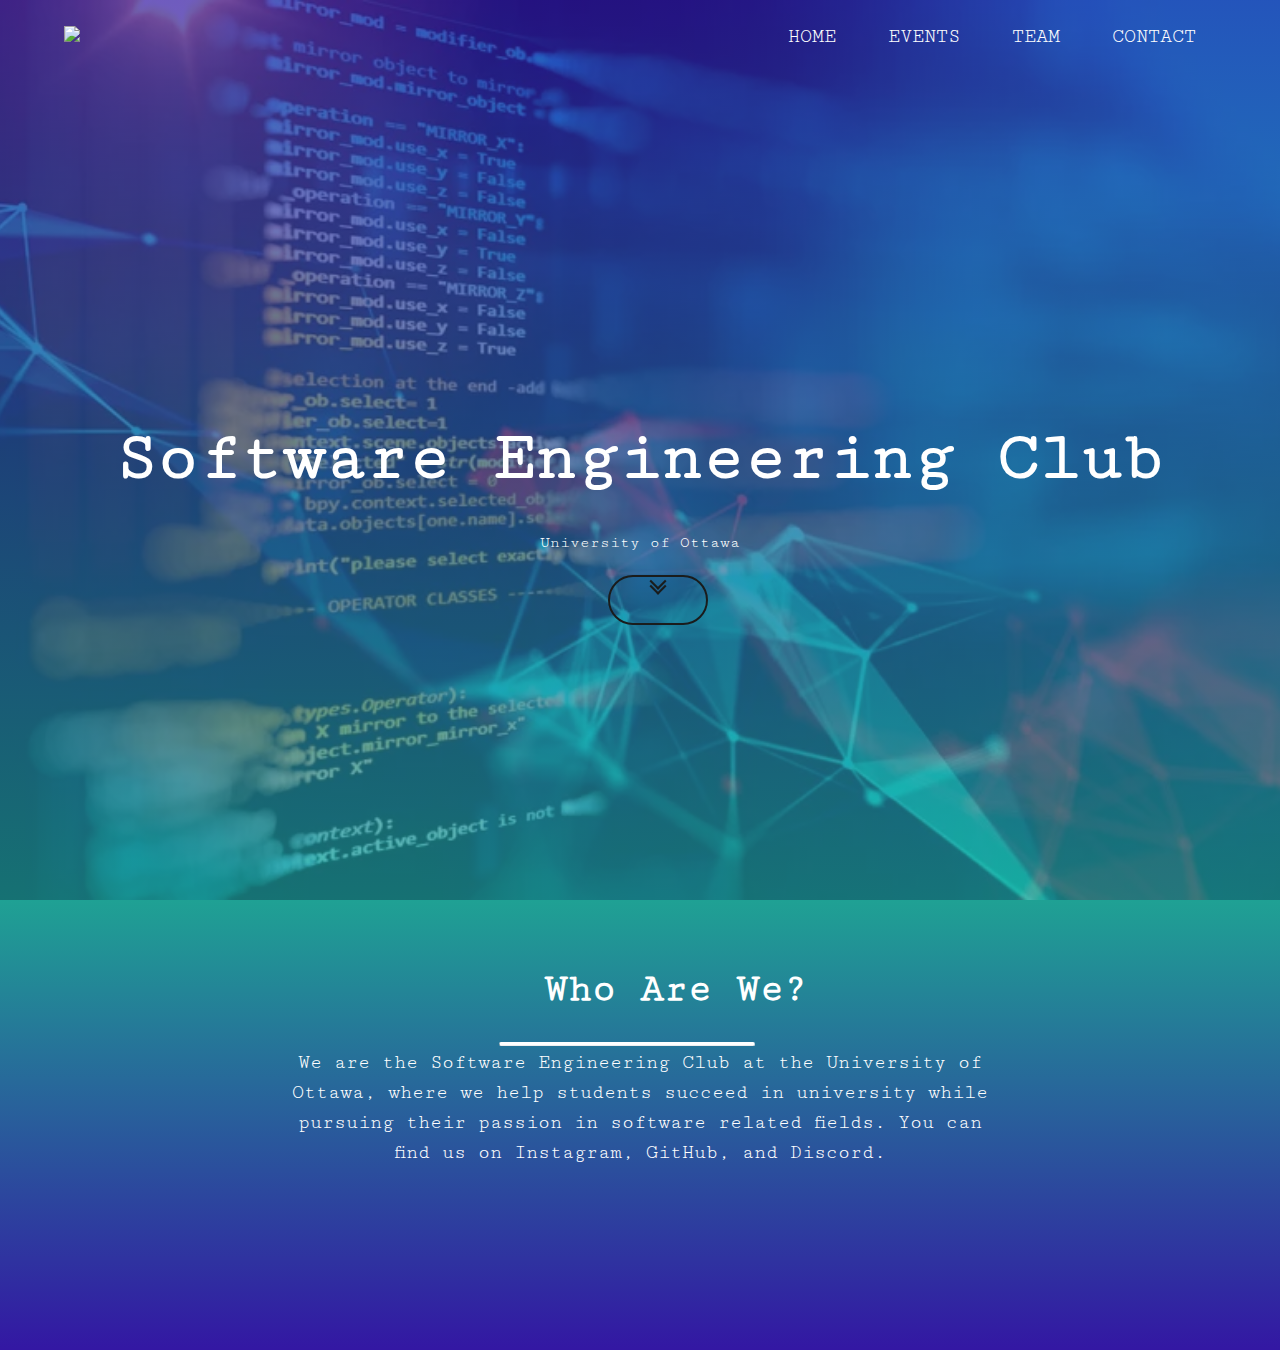
==== index.html @ 4d1f394a "Merge pull request #10 from SEC-uOttawa/teamsPage" ====
<!DOCTYPE html>
<html lang="en">
    <head>
        <title>SEC | Home</title>
        <meta charset="utf-8">
        <meta name="viewport" content="width=device-width, initial-scale=1.0">
        <link rel="stylesheet" href="css/style.css">
        <link rel="stylesheet" href="css/transition.css">
        <link href='images/SEC_logo.png' rel='icon' type='image/x-icon' />
    </head>

    <body>
        <div class="transition transition-1 is-active"></div>
        <section class="header">
            <nav class="navbar">
                <a href="index.html"> <img src="images/SEC_logo.png" class="logo"></img></a>
                <ul>
                    <li><a href="index.html">Home</a></li>
                    <li><a href="events.html">Events</a></li>
                    <li><a href="team.html">Team</a></li>
                    <li><a href="contact.html">Contact</a></li>
                </ul>
            </nav>

            <dov class="title">
                <h1>Software Engineering Club</h1>
                <p>University of Ottawa</p>
                <a href="#about-us">
                    <div class="scroll-down"></div>
                </a>
            </dov>
        </section>
    </body>

    <body>
        <section id="about-us">
            <div class="about-us-div">
                <div class="about-us-title">
                    <h1>Who Are We?</h1>
                </div>
        
                <div class="line">
                    <hr class="dividor">
                </div>
        
                <div class="about-us-description">
                    <p>We are the Software Engineering Club at the University of Ottawa, where we help students succeed in university 
                        while pursuing their passion in software related fields. You can find us on Instagram, GitHub, and Discord.</p>
                </div>
            </div>
        </section>
        <script src="transition.js"></script>
    </body>
</html>
---- css/style.css ----
@import url('https://fonts.googleapis.com/css2?family=Cutive+Mono&display=swap');

* {
    margin: 0;
    padding: 0;
    box-sizing: border-box;
}

html {
    scroll-behavior: smooth;
}

body {
    line-height: 1.5;
    font-family: 'Cutive Mono', monospace;
}

.header {
    width: 100%;
    height: 100vh;
    background: linear-gradient(rgba(51, 23, 163, 0.7), rgba(31, 161, 148, 0.7)), url(../images/gitwallpaper.webp);
    background-size: cover;
    background-position: center;
}

.navbar {
    width: 90%;
    height: 8%;
    margin: auto;
    padding: 1px 0;
    display: flex;
    align-items: center;
    justify-content: space-between;
    font-size: 20px;
}

.logo {
    width: 110px;
    cursor: pointer;
}

.navbar ul li {
    list-style: none;
    display: inline-block;
    margin: 0 20px;
    position: relative;
}

.navbar ul li a {
    text-decoration: none;
    color: #fff;
    text-transform: uppercase;
}

.navbar ul li::after {
    content: "";
    height: 3px;
    width: 0;
    background: #1a1c1c;
    position: absolute;
    left: 0;
    bottom: 2%;
    transition: 0.5s;
}

.navbar ul li:hover:after {
    width: 100%;
}

.title {
    width: 100%;
    position: absolute;
    top: 50%;
    transform: translateY(-50%);
    text-align: center;
    color: #1a1c1c;
}

.title h1 {
    font-size: 70px;
    margin-top: 80px;
    color: #ffffff;
}

.title p {
    margin: 20px auto;
    line-height: 25px;
    color: #ffffff;
}

.scroll-down {
    height: 50px;
    width: 100px;
    border: 2px solid #1a1c1c;
    border-radius: 25px;
    position: absolute;
    left: 47.5%;
    top: 100%;
    cursor: pointer;
}

.scroll-down::before,
.scroll-down::after {
    content: '';
    position: absolute;
    top: 20%;
    left: 50%;
    border: 2px solid #1a1c1c;
    height: 10px;
    width: 10px;
    transform: translate(-50%, -90%) rotate(45deg);
    border-top: transparent;
    border-left: transparent;
    animation: scroll-down 1s ease-in-out infinite;
}

.scroll-down::after {
    top: 30%;
    animation-delay: .3s;
}

@keyframes scroll-down {
    0% {
        opacity: 0;
    }

    30% {
        opacity: 1;
    }

    60% {
        opacity: 1;
    }

    100% {
        opacity: 0;
        top: 80%;
    }
}

button {
    font-family: 'Cutive Mono', monospace;
    width: 200px;
    padding: 15px 0;
    text-align: center;
    margin: 20px 10px;
    border-radius: 25px;
    font-weight: bold;
    border: 2px solid #153B54;
    background: transparent;
    color: #fff;
    cursor: pointer;
    position: relative;
    overflow: hidden;
}

span {
    background: #153B54;
    height: 100%;
    width: 0;
    border-radius: 25px;
    position: absolute;
    left: 0;
    bottom: 0;
    z-index: -1;
    transition: 0.5s;
}

button:hover span {
    width: 100%;
}

button:hover span {
    border: none
}

#about-us {
    min-height: 50vh;
    width: 100%;
    display: flex;
    background: linear-gradient(#1fa194, #3317a3);;
}

.about-us-title {
    width: 55%;
    position: absolute;
    top: 108%;
    left: 42.5%;
    transform: translateY(-50%);
    text-align: left;
}

.about-us-title h1 {
    font-size: 40px;
    margin-top: 5%;
    color: #ffffff;
}

.line {
    width: 20%;
    position: absolute;
    top: 116%;
    left: 39%;
    transform: translateY(-50%);
}

.line hr {
    border-top: 3px solid #ffffff;
    border-radius: 5px;
}

.about-us-description {
    width: 70%;
    position: absolute;
    top: 118%;
    left: 22%;
    transform: translateY(-50%);
    text-align: center;
}

.about-us-description p {
    font-size: 20px;
    color: #ffffff;
    line-height: 30px;
    margin-top: 10%;
    width: 80%;
}
---- css/transition.css ----
.transition-1 {
    position: fixed;
    top: 0;
    left: 0;
    right: 0;
    bottom: 0;
    z-index: 101;
    background: #1fa194;
    opacity: 0;
    pointer-events: none;
    transition: 0.3s ease-out;
}

.transition-1.is-active {
    opacity: 1;
    pointer-events: all;
}

.transition-2 {
    position: fixed;
    top: 0;
    left: 100%;
    width: 100%;
    right: 0;
    bottom: 0;
    z-index: 101;
    background: #1fa194;
    pointer-events: none;
    transition: 0.3s ease-out;
}

.transition-2.is-active {
    left: 0px;
}

.transition-3 {
    position: fixed;
    top: 0;
    left: -100%;
    width: 100%;
    right: 0;
    bottom: 0;
    z-index: 101;
    background: #1fa194;
    pointer-events: none;
    transition: 0.3s ease-out;
}

.transition-3.is-active {
    left: 0px;
}

.transition-4 {
    position: fixed;
    top: 100%;
    left: 0;
    right: 0;
    height: 100%;
    z-index: 101;
    background: #1fa194;
    pointer-events: none;
    transition: 0.3s ease-out;
}

.transition-4.is-active {
    top: 0;
}

.transition-5 {
    position: fixed;
    bottom: 100%;
    left: 0;
    right: 0;
    height: 100%;
    z-index: 101;
    background: #1fa194;
    pointer-events: none;
    transition: 0.3s ease-out;
}

.transition-5.is-active {
    bottom: 0;
}
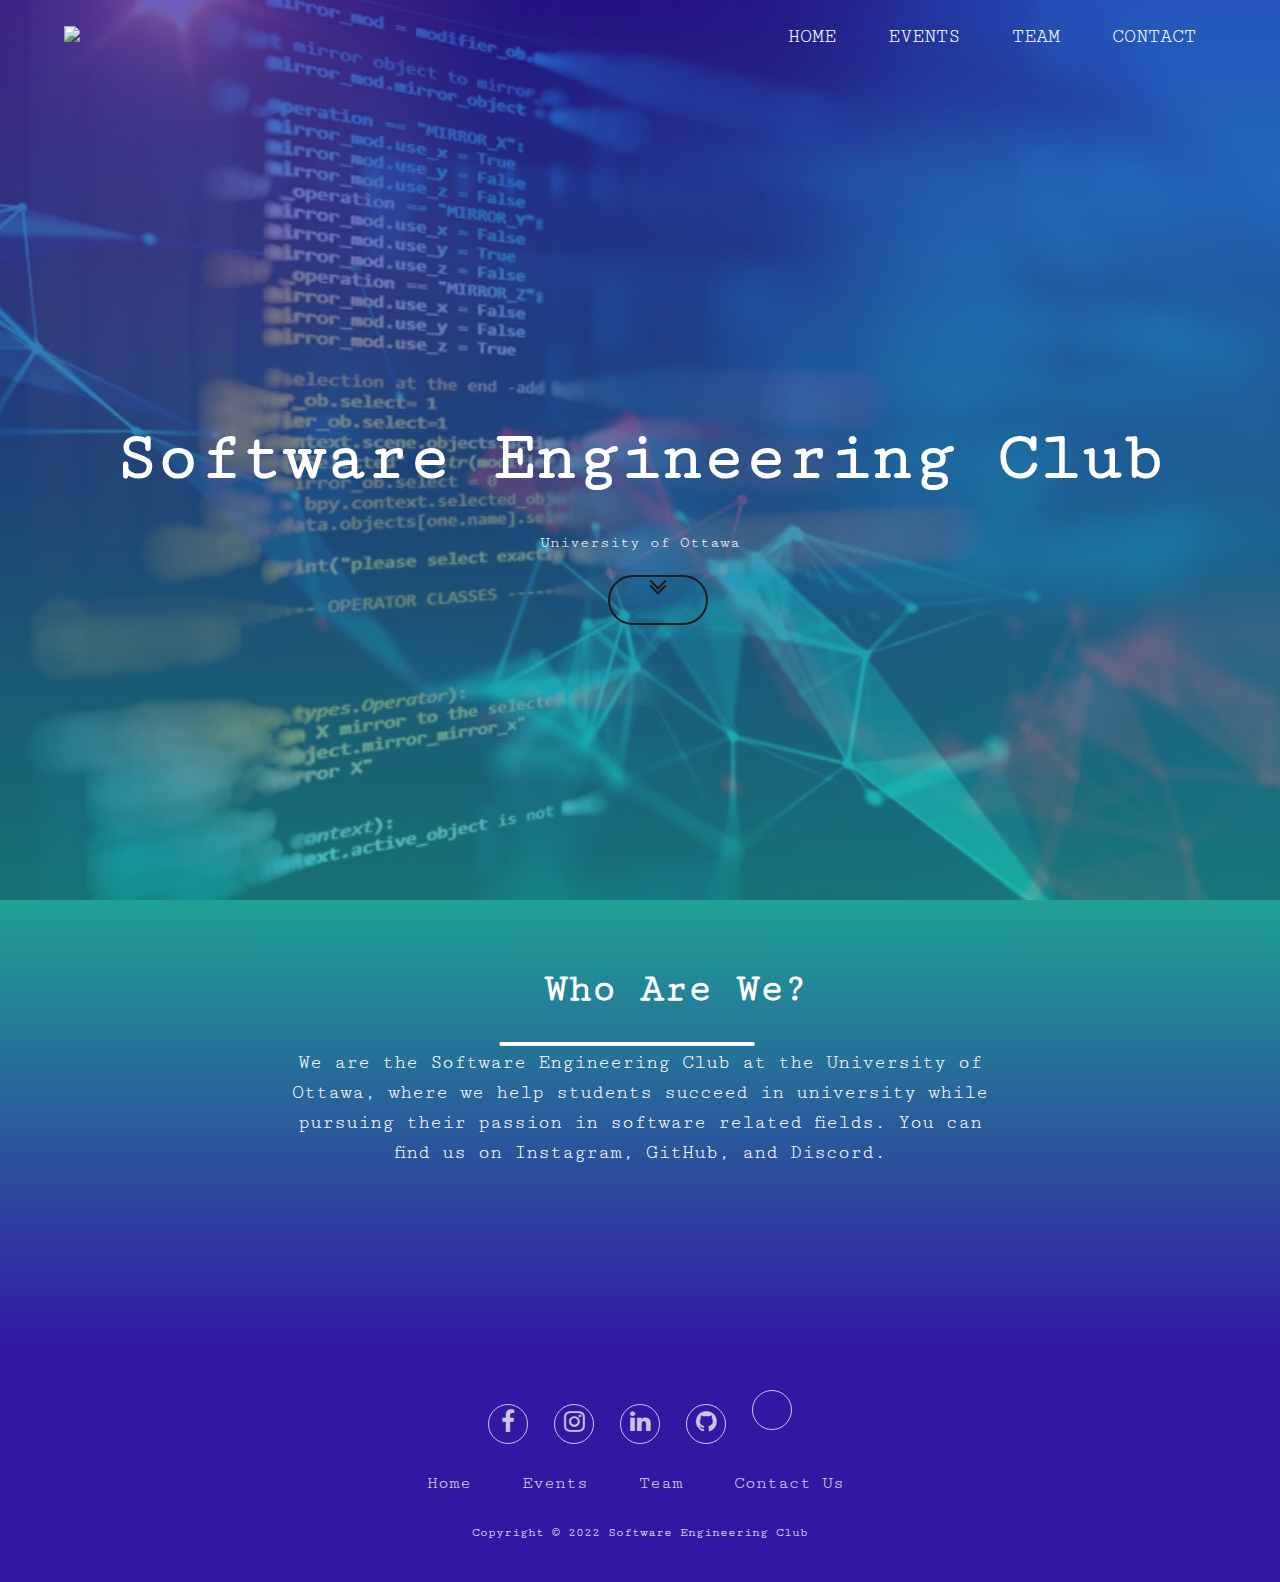
==== commit 18ce488e: "added footer to main page" ====
--- a/index.html
+++ b/index.html
@@ -7,10 +7,10 @@
         <link rel="stylesheet" href="css/style.css">
         <link rel="stylesheet" href="css/transition.css">
         <link href='images/SEC_logo.png' rel='icon' type='image/x-icon' />
+        <link rel="stylesheet" href="https://cdnjs.cloudflare.com/ajax/libs/font-awesome/4.7.0/css/font-awesome.min.css">
     </head>
 
     <body>
-        <div class="transition transition-1 is-active"></div>
         <section class="header">
             <nav class="navbar">
                 <a href="index.html"> <img src="images/SEC_logo.png" class="logo"></img></a>
@@ -22,13 +22,13 @@
                 </ul>
             </nav>
 
-            <dov class="title">
+            <div class="title">
                 <h1>Software Engineering Club</h1>
                 <p>University of Ottawa</p>
                 <a href="#about-us">
                     <div class="scroll-down"></div>
                 </a>
-            </dov>
+            </div>
         </section>
     </body>
 
@@ -49,6 +49,26 @@
                 </div>
             </div>
         </section>
-        <script src="transition.js"></script>
+
+        <section class="footer">
+            <div class="Social">
+                <a href="https://www.facebook.com/SoftwareEngineeringClub" target="_blank"><i class="fa fa-facebook"></i></a>
+                <a href="https://www.instagram.com/sec_uottawa/" target="_blank"><i class="fa fa-instagram"></i></a>
+                <a href="#"><i class="fa fa-linkedin"></i></a>
+                <a href="" target="_blank"><i class="fa fa-github"></i></a>
+                <a href="https://discord.gg/XxXxXxX" target="_blank"><i class="fa-brands fa-discord"></i></a>
+            </div>
+
+            <ul class="footer-links">
+                <li><a href="index.html">Home</a></li>
+                <li><a href="events.html">Events</a></li>
+                <li><a href="team.html">Team</a></li>
+                <li><a href="contact.html">Contact Us</a></li>
+            </ul>
+
+            <div class="footer-text">
+                <p>Copyright &copy; 2022 Software Engineering Club</p>
+            </div>
+        </section>
     </body>
 </html>--- a/css/style.css
+++ b/css/style.css
@@ -56,7 +56,7 @@
     content: "";
     height: 3px;
     width: 0;
-    background: #1a1c1c;
+    background: #1fa194;
     position: absolute;
     left: 0;
     bottom: 2%;
@@ -138,47 +138,11 @@
     }
 }
 
-button {
-    font-family: 'Cutive Mono', monospace;
-    width: 200px;
-    padding: 15px 0;
-    text-align: center;
-    margin: 20px 10px;
-    border-radius: 25px;
-    font-weight: bold;
-    border: 2px solid #153B54;
-    background: transparent;
-    color: #fff;
-    cursor: pointer;
-    position: relative;
-    overflow: hidden;
-}
-
-span {
-    background: #153B54;
-    height: 100%;
-    width: 0;
-    border-radius: 25px;
-    position: absolute;
-    left: 0;
-    bottom: 0;
-    z-index: -1;
-    transition: 0.5s;
-}
-
-button:hover span {
-    width: 100%;
-}
-
-button:hover span {
-    border: none
-}
-
 #about-us {
     min-height: 50vh;
     width: 100%;
     display: flex;
-    background: linear-gradient(#1fa194, #3317a3);;
+    background: linear-gradient(#1fa194, #3317a3);
 }
 
 .about-us-title {
@@ -224,4 +188,70 @@
     line-height: 30px;
     margin-top: 10%;
     width: 80%;
+}
+
+.footer{
+    background-color: #3317a3;
+    box-sizing: border-box;
+    padding: 40px 0;
+}
+
+.footer .Social{
+    text-align: center;
+    padding-bottom: 25px;
+    color: #1fa194;
+}
+
+.footer .Social a{
+    color: #fff;
+    text-decoration: none;
+    font-size: 24px;
+    border: 1px solid #fff;
+    width: 40px;
+    height: 40px;
+    line-height: 38px;
+    display: inline-block;
+    text-align: center;
+    border-radius: 50%;
+    margin: 0 8px;
+    opacity: 0.75;
+}
+
+.footer .Social a:hover{
+    opacity: 0.9;
+}
+
+.footer ul{
+    margin-top: 0;
+    padding: 0;
+    list-style: none;
+    font-size: 18px;
+    line-height: 1.6;
+    margin-bottom: 0;
+    text-align: center;
+
+}
+
+.footer ul a{
+    color: #fff;
+    text-decoration: none;
+    opacity: 0.8;
+}
+
+.footer ul li{
+    display: inline-block;
+    padding: 0 15px;
+    margin-right: 10px;
+    margin-bottom: 10px;
+}
+
+.footer ul li a:hover{
+    opacity: 1;
+}
+
+.footer .footer-text{
+    margin-top: 15px;
+    text-align: center;
+    font-size: 13px;
+    color: #fff;
 }--- a/css/transition.css
+++ b/css/transition.css
@@ -5,7 +5,7 @@
     right: 0;
     bottom: 0;
     z-index: 101;
-    background: #1fa194;
+    background: linear-gradient(#3317a3, #1fa194);
     opacity: 0;
     pointer-events: none;
     transition: 0.3s ease-out;
@@ -24,7 +24,7 @@
     right: 0;
     bottom: 0;
     z-index: 101;
-    background: #1fa194;
+    background: linear-gradient(#3317a3, #1fa194);
     pointer-events: none;
     transition: 0.3s ease-out;
 }
@@ -41,7 +41,7 @@
     right: 0;
     bottom: 0;
     z-index: 101;
-    background: #1fa194;
+    background: linear-gradient(#3317a3, #1fa194);
     pointer-events: none;
     transition: 0.3s ease-out;
 }
@@ -57,7 +57,7 @@
     right: 0;
     height: 100%;
     z-index: 101;
-    background: #1fa194;
+    background: linear-gradient(#3317a3, #1fa194);
     pointer-events: none;
     transition: 0.3s ease-out;
 }
@@ -73,7 +73,7 @@
     right: 0;
     height: 100%;
     z-index: 101;
-    background: #1fa194;
+    background: linear-gradient(#3317a3, #1fa194);
     pointer-events: none;
     transition: 0.3s ease-out;
 }
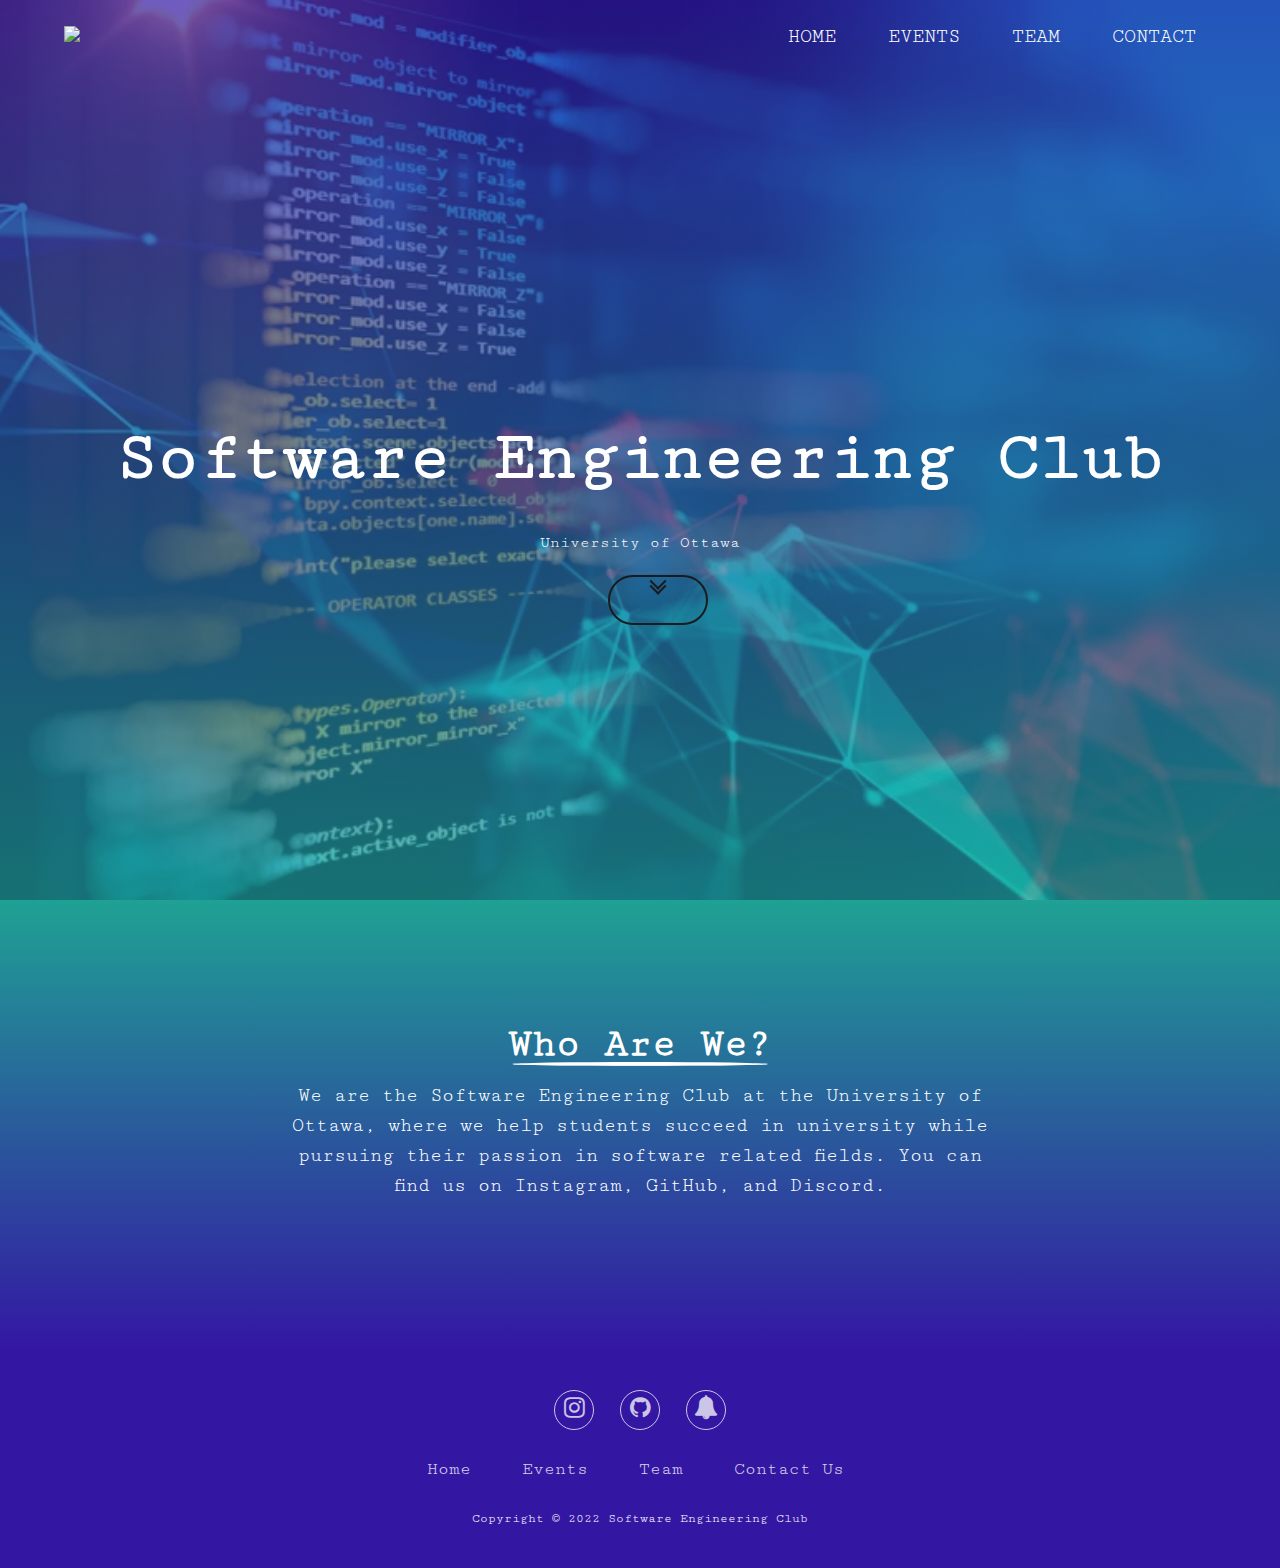
==== commit b431727b: "fix about us description horizontal over lap" ====
--- a/index.html
+++ b/index.html
@@ -33,7 +33,7 @@
     </body>
 
     <body>
-        <section id="about-us">
+        <section id="about-us" class="about-us">
             <div class="about-us-div">
                 <div class="about-us-title">
                     <h1>Who Are We?</h1>
@@ -52,11 +52,11 @@
 
         <section class="footer">
             <div class="Social">
-                <a href="https://www.facebook.com/SoftwareEngineeringClub" target="_blank"><i class="fa fa-facebook"></i></a>
+                <!--<a href="https://www.facebook.com/SoftwareEngineeringClub" target="_blank"><i class="fa fa-facebook"></i></a>-->
                 <a href="https://www.instagram.com/sec_uottawa/" target="_blank"><i class="fa fa-instagram"></i></a>
-                <a href="#"><i class="fa fa-linkedin"></i></a>
-                <a href="" target="_blank"><i class="fa fa-github"></i></a>
-                <a href="https://discord.gg/XxXxXxX" target="_blank"><i class="fa-brands fa-discord"></i></a>
+                <!--<a href="#"><i class="fa fa-linkedin"></i></a>-->
+                <a href="https://github.com/SEC-uOttawa" target="_blank"><i class="fa fa-github"></i></a>
+                <a href="https://discord.gg/BQJVJVCu" target="_blank"><i class="fa fa-bell"></i></a>
             </div>
 
             <ul class="footer-links">
--- a/css/style.css
+++ b/css/style.css
@@ -138,45 +138,53 @@
     }
 }
 
-#about-us {
+.about-us {
     min-height: 50vh;
     width: 100%;
-    display: flex;
     background: linear-gradient(#1fa194, #3317a3);
+    box-sizing: border-box;
+    text-align: center;
+    padding: 40px 0;
+    
 }
 
 .about-us-title {
     width: 55%;
     position: absolute;
-    top: 108%;
-    left: 42.5%;
-    transform: translateY(-50%);
-    text-align: left;
+    top: 111%;
+    left: 22.5%;
+    text-align: center;
+
 }
 
 .about-us-title h1 {
     font-size: 40px;
-    margin-top: 5%;
-    color: #ffffff;
+    width: 300px;
+    line-height: 90px;
+    display: inline-block;
+    text-align: center;
+    color: #ffffff;
+    margin: auto;
+
 }
 
 .line {
     width: 20%;
     position: absolute;
-    top: 116%;
-    left: 39%;
-    transform: translateY(-50%);
+    top: 118%;
+    left: 40%;
+   
 }
 
 .line hr {
     border-top: 3px solid #ffffff;
-    border-radius: 5px;
+    border-radius: 80%;
 }
 
 .about-us-description {
     width: 70%;
     position: absolute;
-    top: 118%;
+    top: 120%;
     left: 22%;
     transform: translateY(-50%);
     text-align: center;
@@ -186,8 +194,10 @@
     font-size: 20px;
     color: #ffffff;
     line-height: 30px;
-    margin-top: 10%;
+    margin-top: 12%;
     width: 80%;
+    margin: auto;
+    position: fixed;
 }
 
 .footer{
@@ -229,7 +239,6 @@
     line-height: 1.6;
     margin-bottom: 0;
     text-align: center;
-
 }
 
 .footer ul a{
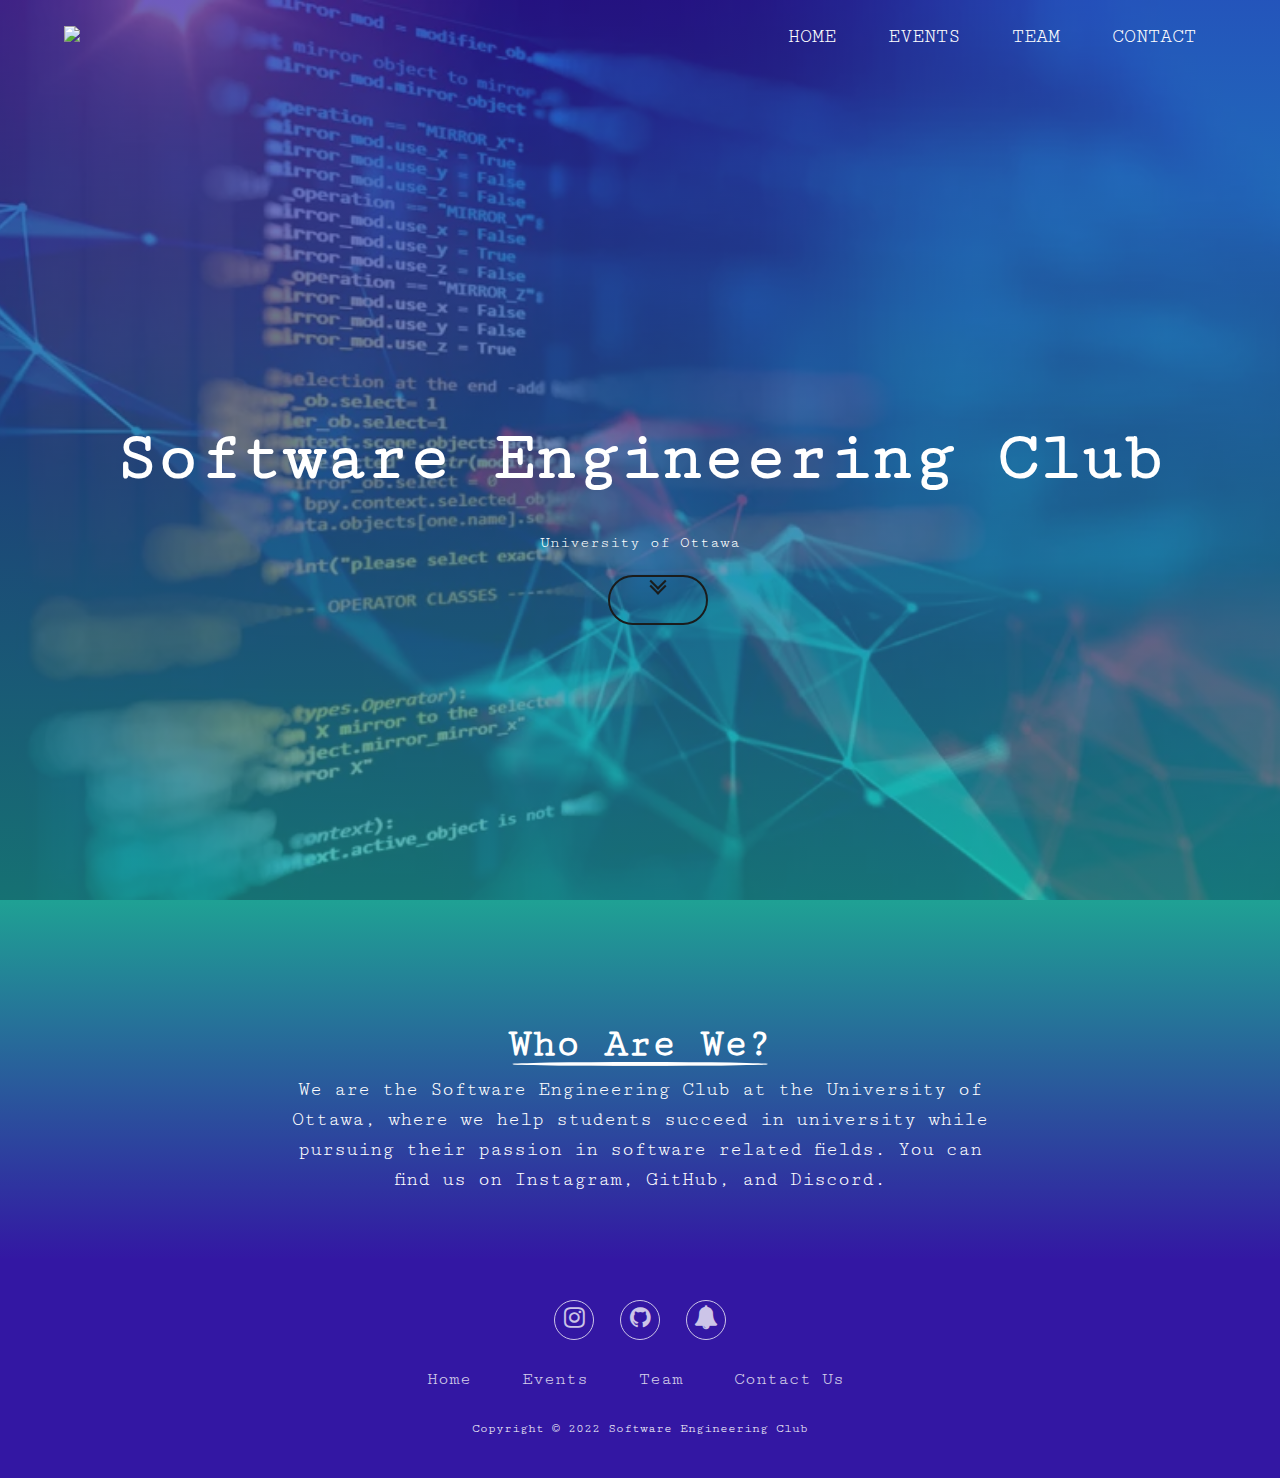
==== commit ba32c4f1: "logo fix" ====
--- a/index.html
+++ b/index.html
@@ -6,7 +6,7 @@
         <meta name="viewport" content="width=device-width, initial-scale=1.0">
         <link rel="stylesheet" href="css/style.css">
         <link rel="stylesheet" href="css/transition.css">
-        <link href='images/SEC_logo.png' rel='icon' type='image/x-icon' />
+        <link href='images/SEC_Logo.png' rel='icon' type='image/x-icon' />
         <link rel="stylesheet" href="https://cdnjs.cloudflare.com/ajax/libs/font-awesome/4.7.0/css/font-awesome.min.css">
     </head>
 
--- a/css/style.css
+++ b/css/style.css
@@ -139,7 +139,8 @@
 }
 
 .about-us {
-    min-height: 50vh;
+    min-height: 40vh;
+
     width: 100%;
     background: linear-gradient(#1fa194, #3317a3);
     box-sizing: border-box;
@@ -196,8 +197,6 @@
     line-height: 30px;
     margin-top: 12%;
     width: 80%;
-    margin: auto;
-    position: fixed;
 }
 
 .footer{
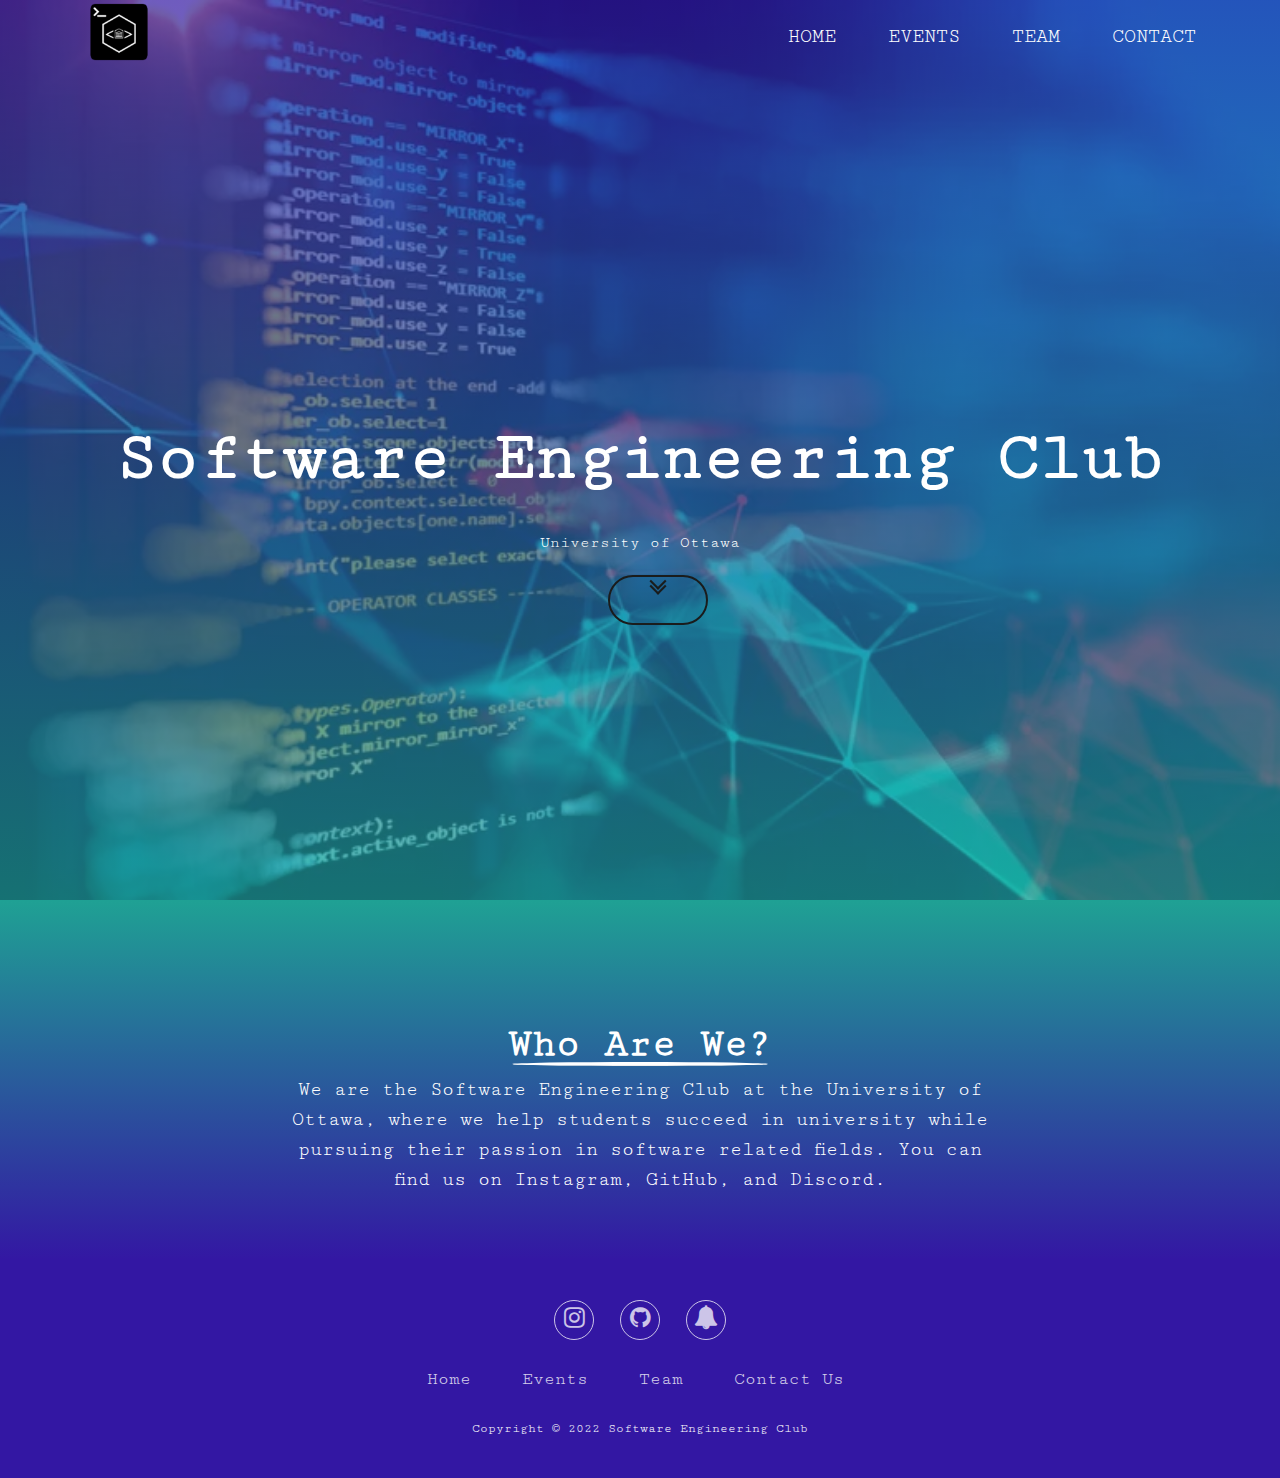
==== commit 10c241f8: "fix icon" ====
--- a/index.html
+++ b/index.html
@@ -13,7 +13,7 @@
     <body>
         <section class="header">
             <nav class="navbar">
-                <a href="index.html"> <img src="images/SEC_logo.png" class="logo"></img></a>
+                <a href="index.html"> <img src="images/SEC_Logo.png" class="logo"></img></a>
                 <ul>
                     <li><a href="index.html">Home</a></li>
                     <li><a href="events.html">Events</a></li>
